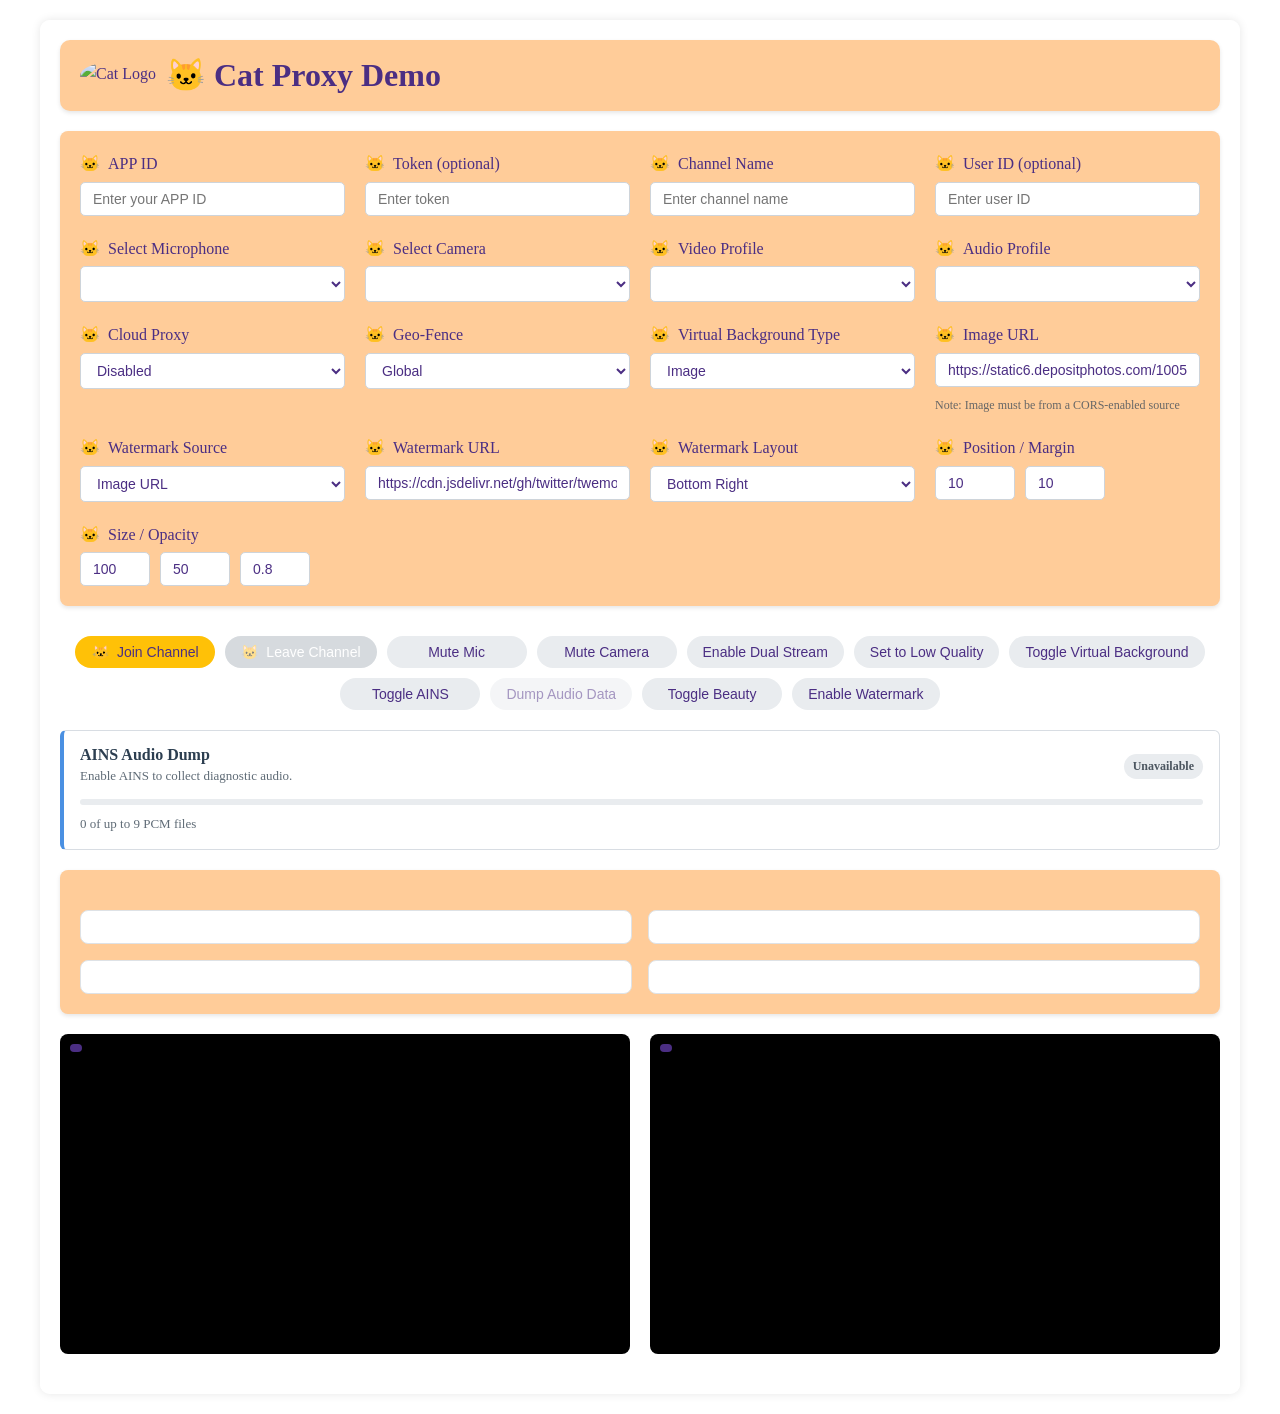
==== index.html @ 1e6b45f9 "Add AINS audio dump diagnostics" ====
<!DOCTYPE html>
<html lang="en">
<head>
    <meta charset="UTF-8">
    <meta name="viewport" content="width=device-width, initial-scale=1.0">
    <title>Cat Proxy</title>
    <link rel="stylesheet" href="styles.css">
    <script src="https://download.agora.io/sdk/release/AgoraRTC_N.js"></script>
    <script src="https://www.gstatic.com/charts/loader.js"></script>
    <script src="https://agora-packages.s3.us-west-2.amazonaws.com/ext/vb-2-1-0/agora-extension-virtual-background.js"></script>
    <script src="https://cdn.jsdelivr.net/npm/agora-extension-ai-denoiser@2.0.2/index.js"></script>
    <script src="https://agora-packages.s3.us-west-2.amazonaws.com/ext/agora-beauty/agora-extension-beauty.js"></script>
    <script src="https://agora-packages.s3.us-west-2.amazonaws.com/ext/watermark/index.js"></script>
    <script src="https://cdn.jsdelivr.net/npm/jszip@3.10.1/dist/jszip.min.js"></script>
    <script type="text/javascript" src="https://unpkg.com/default-passive-events"></script>
    <style>
        .beauty-controls {
            margin-top: 10px;
            padding: 10px;
            background-color: #ff69b4;
            border-radius: 5px;
            display: flex;
            flex-direction: row;
            flex-wrap: nowrap;
            justify-content: space-between;
            align-items: center;
            gap: 10px;
            max-width: 800px;
        }
        .beauty-controls .input-group {
            flex: 1;
            min-width: 0;
            margin: 0 5px;
        }
        .beauty-controls .input-group label {
            color: white;
            font-size: 12px;
            margin-bottom: 2px;
            display: block;
        }
        .beauty-controls input[type="range"] {
            width: 100%;
            max-width: 150px;
        }
        .beauty-controls .slider-container span {
            color: white;
            font-size: 12px;
            min-width: 30px;
            text-align: right;
        }
    </style>
</head>
<body>
    <div class="container">
        <header>
            <div class="logo">
                <img src="https://external-preview.redd.it/psbattle-this-silly-cat-v0-wBI0MzDN_yfD5jdY7ySASwg3KecJGGLa749_jiG5dVs.jpg?width=640&crop=smart&auto=webp&s=bc20d15296fadb878300018f1ec9cf8ddc8c1899" alt="Cat Logo">
                <h1>Cat Proxy Demo</h1>
            </div>
            <!--<div class="invite-link">
                <input type="text" id="inviteLink" readonly>
                <button onclick="copyInviteLink()">Copy Link</button>
            </div>-->
        </header>

        <main>
            <div class="controls">
                <div class="input-group">
                    <label for="appId">APP ID</label>
                    <input type="text" id="appId" placeholder="Enter your APP ID">
                </div>
                <div class="input-group">
                    <label for="token">Token (optional)</label>
                    <input type="text" id="token" placeholder="Enter token">
                </div>
                <div class="input-group">
                    <label for="channelName">Channel Name</label>
                    <input type="text" id="channelName" placeholder="Enter channel name">
                </div>
                <div class="input-group">
                    <label for="userId">User ID (optional)</label>
                    <input type="text" id="userId" placeholder="Enter user ID">
                </div>
                <div class="input-group">
                    <label for="micSelect">Select Microphone</label>
                    <select id="micSelect"></select>
                </div>
                <div class="input-group">
                    <label for="cameraSelect">Select Camera</label>
                    <select id="cameraSelect"></select>
                </div>
                <div class="input-group">
                    <label for="videoProfile">Video Profile</label>
                    <select id="videoProfile">
                    </select>
                </div>
                <div class="input-group">
                    <label for="audioProfile">Audio Profile</label>
                    <select id="audioProfile">
                    </select>
                </div>
                <div class="input-group">
                    <label for="cloudProxy">Cloud Proxy</label>
                    <select id="cloudProxy">
                        <option value="disabled">Disabled</option>
                        <option value="enabled">Enabled</option>
                    </select>
                </div>
                <div class="input-group">
                    <label for="geoFence">Geo-Fence</label>
                    <select id="geoFence">
                        <option value="global">Global</option>
                        <option value="us">United States</option>
                        <option value="eu">Europe</option>
                        <option value="asia">Asia</option>
                        <option value="china">China</option>
                        <option value="india">India</option>
                        <option value="japan">Japan</option>
                        <option value="korea">Korea</option>
                        <option value="oceania">Oceania</option>
                        <option value="south_america">South America</option>
                        <option value="africa">Africa</option>
                        <option value="hong_kong">Hong Kong & Macau</option>
                    </select>
                </div>
                <div class="input-group">
                    <label for="virtualBgType">Virtual Background Type</label>
                    <select id="virtualBgType">
                        <option value="img">Image</option>
                        <option value="color">Color</option>
                        <option value="blur">Blur</option>
                        <option value="video">Video</option>
                        <option value="none">None</option>
                    </select>
                </div>
                <div class="input-group" id="virtualBgColorGroup" style="display: none;">
                    <label for="virtualBgColor">Background Color</label>
                    <div class="color-picker-container">
                        <input type="color" id="virtualBgColor" value="#4b2e83">
                        <span id="colorValue">#4b2e83</span>
                    </div>
                </div>
                <div class="input-group" id="virtualBgImgGroup">
                    <label for="virtualBgImgUrl">Image URL</label>
                    <input type="text" id="virtualBgImgUrl" placeholder="Enter image URL" value="https://static6.depositphotos.com/1005348/610/i/450/depositphotos_6100822-stock-photo-yawning-cat.jpg">
                    <small class="small-text">Note: Image must be from a CORS-enabled source</small>
                </div>
                <div class="input-group" id="virtualBgVideoGroup" style="display: none;">
                    <label for="virtualBgVideoUrl">Video URL</label>
                    <input type="text" id="virtualBgVideoUrl" placeholder="Enter video URL" value="https://cdn.pixabay.com/video/2016/05/11/3092-166221773_large.mp4">
                    <small class="small-text">Note: Video must be from a CORS-enabled source</small>
                </div>
                <div class="input-group" id="virtualBgBlurGroup" style="display: none;">
                    <label for="virtualBgBlur">Blur Level</label>
                    <div class="slider-container">
                        <input type="range" id="virtualBgBlur" min="1" max="3" step="1" value="2">
                        <span id="blurValue">Medium</span>
                    </div>
                </div>
                <div class="input-group" id="watermarkSourceGroup">
                    <label for="watermarkSource">Watermark Source</label>
                    <select id="watermarkSource">
                        <option value="url">Image URL</option>
                        <option value="dom">DOM &lt;img&gt; id</option>
                    </select>
                </div>
                <div class="input-group" id="watermarkUrlGroup">
                    <label for="watermarkUrl">Watermark URL</label>
                    <input type="text" id="watermarkUrl" value="https://cdn.jsdelivr.net/gh/twitter/twemoji@14.0.2/assets/72x72/1f431.png">
                </div>
                <div class="input-group" id="watermarkDomGroup" style="display:none;">
                    <label for="watermarkImgId">Watermark DOM image id</label>
                    <input type="text" id="watermarkImgId" value="watermarkDomImg">
                </div>
                <div class="input-group" id="watermarkLayoutGroup">
                    <label for="watermarkLayoutMode">Watermark Layout</label>
                    <select id="watermarkLayoutMode">
                        <option value="manual">Manual</option>
                        <option value="top-left">Top Left</option>
                        <option value="top-right">Top Right</option>
                        <option value="bottom-left">Bottom Left</option>
                        <option value="bottom-right" selected>Bottom Right</option>
                    </select>
                </div>
                <div class="input-group" id="watermarkPosGroup">
                    <label>Position / Margin</label>
                    <div class="slider-container">
                        <input type="number" id="watermarkX" value="10" style="max-width:80px;" title="x or margin x">
                        <input type="number" id="watermarkY" value="10" style="max-width:80px;" title="y or margin y">
                    </div>
                </div>
                <div class="input-group" id="watermarkSizeGroup">
                    <label>Size / Opacity</label>
                    <div class="slider-container">
                        <input type="number" id="watermarkW" value="100" placeholder="w" style="max-width:70px;">
                        <input type="number" id="watermarkH" value="50" placeholder="h" style="max-width:70px;">
                        <input type="number" id="watermarkAlpha" value="0.8" min="0" max="1" step="0.05" style="max-width:70px;">
                    </div>
                </div>
                <img id="watermarkDomImg" crossorigin="anonymous" src="https://cdn.jsdelivr.net/gh/twitter/twemoji@14.0.2/assets/72x72/1f431.png" alt="" width="100" height="50" style="position:absolute;left:-9999px;width:1px;height:1px;overflow:hidden;" aria-hidden="true">
                <div class="input-group" id="svcControls" style="display: none;">
                    <label>SVC Controls</label>
                    <div class="svc-options">
                        <div class="svc-option">
                            <label for="spatialLayer">Spatial</label>
                            <div class="slider-container">
                                <input type="range" id="spatialLayer" min="0" max="3" step="1" value="3">
                                <span id="spatialValue">3</span>
                            </div>
                        </div>
                        <div class="svc-option">
                            <label for="temporalLayer">Temporal</label>
                            <div class="slider-container">
                                <input type="range" id="temporalLayer" min="0" max="3" step="1" value="3">
                                <span id="temporalValue">3</span>
                            </div>
                        </div>
                        <button id="applySVCBtn">Apply SVC Settings</button>
                    </div>
                </div>
            </div>

            <div class="button-group">
                <button id="joinBtn" class="primary">Join Channel</button>
                <button id="leaveBtn" class="danger" disabled>Leave Channel</button>
                <button id="muteMicBtn">Mute Mic</button>
                <button id="muteCameraBtn">Mute Camera</button>
                <button id="dualStreamBtn">Enable Dual Stream</button>
                <button id="switchStreamBtn">Set to Low Quality</button>
                <button id="virtualBgBtn">Toggle Virtual Background</button>
                <button id="ainsBtn">Toggle AINS</button>
                <button id="audioDumpBtn" disabled>Dump Audio Data</button>
                <button id="beautyBtn">Toggle Beauty</button>
                <button id="watermarkBtn">Enable Watermark</button>
            </div>

            <section id="audioDumpPanel" class="audio-dump-panel" aria-labelledby="audioDumpTitle">
                <div class="audio-dump-summary">
                    <div>
                        <h2 id="audioDumpTitle">AINS Audio Dump</h2>
                        <p id="audioDumpMessage">Enable AINS to collect diagnostic audio.</p>
                    </div>
                    <span id="audioDumpStatus" class="audio-dump-status" data-state="idle">Unavailable</span>
                </div>
                <div class="audio-dump-progress" role="progressbar" aria-label="Audio dump progress" aria-valuemin="0" aria-valuemax="9" aria-valuenow="0">
                    <span id="audioDumpProgress"></span>
                </div>
                <div class="audio-dump-footer">
                    <span id="audioDumpFileCount">0 of up to 9 PCM files</span>
                    <button id="downloadAudioDumpBtn" type="button" hidden>Download ZIP Again</button>
                </div>
            </section>

            <div id="beautyControls" class="beauty-controls" style="display: none;">
                <div class="input-group">
                    <label for="contrastLevel">Contrast Level</label>
                    <div class="slider-container">
                        <input type="range" id="contrastLevel" min="0" max="2" value="1">
                        <span id="contrastValue">1</span>
                    </div>
                </div>
                <div class="input-group">
                    <label for="smoothnessLevel">Smoothness Level</label>
                    <div class="slider-container">
                        <input type="range" id="smoothnessLevel" min="0" max="100" value="50">
                        <span id="smoothnessValue">0.5</span>
                    </div>
                </div>
                <div class="input-group">
                    <label for="whiteLevel">White Level</label>
                    <div class="slider-container">
                        <input type="range" id="whiteLevel" min="0" max="100" value="60">
                        <span id="whiteValue">0.6</span>
                    </div>
                </div>
                <div class="input-group">
                    <label for="rednessLevel">Redness Level</label>
                    <div class="slider-container">
                        <input type="range" id="rednessLevel" min="0" max="100" value="10">
                        <span id="rednessValue">0.1</span>
                    </div>
                </div>
                <div class="input-group">
                    <label for="sharpnessLevel">Sharpness Level</label>
                    <div class="slider-container">
                        <input type="range" id="sharpnessLevel" min="0" max="100" value="30">
                        <span id="sharpnessValue">0.3</span>
                    </div>
                </div>
            </div>

            <div class="stats-overview">
                <div id="overallStats" class="stats"></div>
                <div class="graphs-container">
                    <div id="networkQualityChart"></div>
                    <div id="fpsChart"></div>
                    <div id="virtualBgCostChart"></div>
                    <div id="resolutionChart"></div>
                </div>
            </div>

            <div class="video-container">
                <div class="video-wrapper">
                    <div class="video-box">
                        <div id="localVideo"></div>
                        <div id="localVideoStats" class="video-overlay-stats"></div>
                    </div>
                </div>
                <div class="video-wrapper">
                    <div class="video-box">
                        <div id="remoteVideo"></div>
                        <div id="remoteVideoStats" class="video-overlay-stats"></div>
                    </div>
                </div>
            </div>
        </main>
    </div>

    <div class="svc-popup-overlay"></div>
    <div class="svc-popup">
        <h3>SVC Settings</h3>
        <div class="svc-popup-content ">
            <div class="input-group svc-checkbox-wrapper">
                <label for="enableSVC">
                    <input type="checkbox" id="enableSVC" >Enable SVC (VP9 Scalable Video Coding)
                </label>
                <div class="checkbox-label-text">
                    <small>Enable before joining call or it won't work!</small>
                </div>
            </div>
            <div id="svcControls" style="display: none;">
                <div class="svc-option">
                    <label for="spatialLayer">Spatial Layer (0-3)</label>
                    <input type="number" id="spatialLayer" min="0" max="3" value="3">
                </div>
                <div class="svc-option">
                    <label for="temporalLayer">Temporal Layer (0-3)</label>
                    <input type="number" id="temporalLayer" min="0" max="3" value="3">
                </div>
            </div>
        </div>
        <div class="svc-popup-footer">
            <button class="cancel">Cancel</button>
            <button class="save">Save Changes</button>
        </div>
    </div>

    <script src="app.js"></script>
    <script src="beauty.js"></script>
    <script src="watermark.js"></script>
    <script>
        window.addEventListener('load', function () {
            if (!window.toggleWatermark) {
                window.toggleWatermark = async function () {
                    if (window.showPopup) window.showPopup('Watermark script failed to load (see console).');
                };
            }
        });
        document.addEventListener('DOMContentLoaded', () => {
            if (window.initBeautyControls) window.initBeautyControls();
        });
    </script>
</body>
</html>
---- styles.css ----
:root {
    --primary-color: #4a90e2;
    --danger-color: #e74c3c;
    --success-color: #2ecc71;
    --background-color: #f5f6fa;
    --text-color: #2c3e50;
    --border-color: #dcdde1;
    --input-background: #ffffff;
    --input-border: #ced4da;
    --input-focus-border: #80bdff;
    --input-focus-shadow: rgba(0,123,255,.25);
}

* {
    margin: 0;
    padding: 0;
    box-sizing: border-box;
}

body {
    font-family: 'Paw Wow' sans-serif;
    background: url('https://images.unsplash.com/photo-1543852786-1cf6624b9987?ixlib=rb-4.0.3&auto=format&fit=cover&w=1500&q=80') no-repeat center center fixed;
    background-size: cover;
    color: var(--text-color);
    line-height: 1.6;
    padding: 20px;
}

.container {
    max-width: 1200px;
    margin: 0 auto;
    padding: 20px;
    background: rgba(255, 255, 255, 0.95);
    border-radius: 10px;
    box-shadow: 0 0 10px rgba(0, 0, 0, 0.1);
}

header {
    display: flex;
    justify-content: space-between;
    align-items: center;
    padding: 10px 20px;
    background: #ffcc99;
    border-radius: 10px;
    margin-bottom: 20px;
    color: #4b2e83;
    box-shadow: 0 2px 4px rgba(0,0,0,0.1);
}

.logo {
    display: flex;
    align-items: center;
    gap: 10px;
    transition: transform 0.3s ease;
}

.logo:hover {
    transform: scale(1.05);
}

.logo:active {
    transform: scale(0.95);
}

.logo img {
    height: 30px;
    border-radius: 50%;
    transition: all 0.3s ease;
}

.logo img:hover {
    box-shadow: 0 0 15px rgba(75, 46, 131, 0.5);
    transform: rotate(360deg);
}

.controls {
    display: grid;
    grid-template-columns: repeat(auto-fit, minmax(250px, 1fr));
    gap: 20px;
    margin-bottom: 30px;
    padding: 20px;
    background: #ffcc99;
    border-radius: 8px;
    box-shadow: 0 2px 4px rgba(0,0,0,0.1);
    transition: all 0.3s ease;
}

.controls.hidden {
    display: none;
}

.input-group {
    display: flex;
    flex-direction: column;
    gap: 5px;
}

.input-group label {
    font-weight: 500;
    color: #4b2e83;
}

.input-group input,
.input-group select {
    width: 100%;
    padding: 8px 12px;
    border: 1px solid var(--input-border);
    border-radius: 5px;
    background: var(--input-background);
    color: #4b2e83;
    font-size: 14px;
    transition: border-color .15s ease-in-out,box-shadow .15s ease-in-out;
}

.input-group input:focus,
.input-group select:focus {
    outline: none;
    border-color: var(--input-focus-border);
    box-shadow: 0 0 0 0.2rem var(--input-focus-shadow);
}

.small-text {
    font-size: 12px;
    color: #4b2e83;
    margin-top: 4px;
}

.small-text a {
    color: #0066cc;
    text-decoration: none;
}

.video-container {
    display: grid;
    grid-template-columns: repeat(auto-fit, minmax(300px, 1fr));
    gap: 20px;
    margin: 20px 0;
    width: 100%;
    max-width: 100%;
    overflow-x: hidden;
}

.video-wrapper {
    position: relative;
}

.video-box {
    background: #000 url('https://cdn.pixabay.com/photo/2017/02/20/18/03/cat-2083492_1280.jpg') no-repeat center center;
    background-size: cover;
    border-radius: 8px;
    overflow: hidden;
    position: relative;
    aspect-ratio: 16/9;
}

.video-overlay-stats {
    position: absolute;
    top: 10px;
    left: 10px;
    color: #ffffff;
    font-size: 11px;
    background: #4b2e83;
    padding: 4px 6px;
    border-radius: 4px;
    z-index: 2;
    max-width: 300px;
    line-height: 1.2;
}

.video-header {
    padding: 10px;
    background: var(--primary-color);
    color: white;
    display: flex;
    justify-content: space-between;
    align-items: center;
}

.video-content {
    padding: 15px;
}

#localVideo,
#remoteVideo {
    width: 100%;
    height: 100%;
    position: relative;
    overflow: hidden;
}

/* Match Agora play({ fit: 'contain' }) — letterboxed frame stays inside the box (watermarks in corners remain visible). */
#localVideo {
    display: flex;
    align-items: center;
    justify-content: center;
}

#localVideo video {
    object-fit: contain !important;
    max-width: 100%;
    max-height: 100%;
    width: 100%;
    height: 100%;
}

.no-video {
    position: absolute;
    top: 0;
    left: 0;
    width: 100%;
    height: 100%;
    display: flex;
    justify-content: center;
    align-items: center;
    background: url('https://cdn.pixabay.com/photo/2017/02/20/18/03/cat-2083492_1280.jpg') no-repeat center center;
    background-size: cover;
    z-index: 1;
}

.stats-overview {
    background: #ffcc99;
    border-radius: 8px;
    padding: 20px;
    margin: 20px 0;
    box-shadow: 0 2px 4px rgba(0,0,0,0.1);
}

.stats {
    display: flex;
    flex-wrap: wrap;
    gap: 10px;
    margin-bottom: 20px;
}

.stat-item {
    background: rgba(255, 222, 173, 0.9);
    padding: 4px 8px;
    border-radius: 4px;
    white-space: nowrap;
    font-size: 12px;
}

.graphs-container {
    display: grid;
    grid-template-columns: repeat(2, 1fr);
    gap: 1rem;
    margin-top: 1rem;
}

.graphs-container > div {
    width: 100%;
    height: 300px;
    background: rgba(255, 255, 255, 0.1);
    border-radius: 8px;
    padding: 1rem;
}

#networkQualityChart,
#fpsChart,
#virtualBgCostChart,
#resolutionChart {
    width: 100%;
    height: 100%;
    background: #ffffff;
    border-radius: 8px;
    border: 1px solid #dee2e6;
}

.button-group {
    display: flex;
    flex-wrap: wrap;
    gap: 10px;
    justify-content: center;
    margin: 20px 0;
    order: -1;
}

.button-group button {
    min-width: 140px;
    white-space: nowrap;
    overflow: hidden;
    text-overflow: ellipsis;
}

.audio-dump-panel {
    margin: 0 0 20px;
    padding: 14px 16px;
    border: 1px solid #d8dde3;
    border-left: 4px solid #4a90e2;
    border-radius: 6px;
    background: #fff;
}

.audio-dump-summary,
.audio-dump-footer {
    display: flex;
    align-items: center;
    justify-content: space-between;
    gap: 16px;
}

.audio-dump-summary h2 {
    font-size: 16px;
    line-height: 1.3;
    color: #2c3e50;
}

.audio-dump-summary p,
.audio-dump-footer {
    color: #5f6b76;
    font-size: 13px;
}

.audio-dump-status {
    flex: 0 0 auto;
    padding: 3px 9px;
    border-radius: 999px;
    background: #e9ecef;
    color: #4c5660;
    font-size: 12px;
    font-weight: 600;
}

.audio-dump-status[data-state="collecting"] {
    background: #fff3cd;
    color: #7a5900;
}

.audio-dump-status[data-state="ready"] {
    background: #d8f3e3;
    color: #146c43;
}

.audio-dump-status[data-state="error"] {
    background: #f8d7da;
    color: #842029;
}

.audio-dump-progress {
    height: 6px;
    margin: 12px 0 9px;
    overflow: hidden;
    border-radius: 3px;
    background: #e9ecef;
}

.audio-dump-progress span {
    display: block;
    width: 0;
    height: 100%;
    background: #2ecc71;
    transition: width 0.2s ease;
}

#downloadAudioDumpBtn {
    min-width: 0;
    padding: 5px 10px;
    border-radius: 4px;
    background: #e9ecef;
}

button {
    padding: 8px 16px;
    border: none;
    border-radius: 20px;
    cursor: pointer;
    font-weight: 500;
    transition: all 0.2s;
    font-size: 14px;
    background: #e9ecef;
    color: #4b2e83;
}

button:hover:not(:disabled) {
    background: #dee2e6;
}

button.primary {
    background: #ffc107;
    color: #4b2e83;
}

button.primary:hover:not(:disabled) {
    background: #ffca2c;
}

button.danger {
    background: #adb5bd;
    color: #fff;
}

button.danger:hover:not(:disabled) {
    background: #6c757d;
}

button:disabled {
    opacity: 0.5;
    cursor: not-allowed;
}

/* Cat-themed elements */
.logo h1::before {
    content: "🐱";
    margin-right: 8px;
}

.video-header span {
    display: flex;
    align-items: center;
}

.video-header span::before,
.video-header span::after {
    content: "🐱";
    margin: 0 8px;
}

/* Add cat emojis to buttons */
#joinBtn::before {
    content: "🐱";
    margin-right: 8px;
}

#leaveBtn::before {
    content: "🐱";
    margin-right: 8px;
}

/* Add more cat emojis */
.input-group label::before {
    content: "🐱";
    margin-right: 8px;
}

/* Background cat pattern */
body::before {
    content: "🐱";
    position: fixed;
    top: 50%;
    left: 50%;
    transform: translate(-50%, -50%);
    font-size: 200px;
    opacity: 0.1;
    pointer-events: none;
    z-index: -1;
    animation: float 6s ease-in-out infinite;
}

@keyframes float {
    0% { transform: translate(-50%, -50%) rotate(0deg); }
    50% { transform: translate(-50%, -50%) rotate(10deg); }
    100% { transform: translate(-50%, -50%) rotate(0deg); }
}

.graphs {
    display: grid;
    grid-template-columns: repeat(auto-fit, minmax(400px, 1fr));
    gap: 20px;
}

/* Popup styles */
.popup {
    position: relative;
    background-color: rgba(0, 0, 0, 0.8);
    color: white;
    padding: 10px 20px;
    border-radius: 5px;
    z-index: 1000;
    animation: slideIn 0.3s ease-out;
    font-size: 14px;
    box-shadow: 0 2px 5px rgba(0,0,0,0.2);
    margin-bottom: 10px;
    max-width: 300px;
    word-wrap: break-word;
}

.popup-container {
    position: fixed;
    top: 80px;
    right: 20px;
    z-index: 1000;
    display: flex;
    flex-direction: column;
    align-items: flex-end;
    max-height: 80vh;
    overflow-y: auto;
}

@keyframes slideIn {
    from {
        transform: translateX(100%);
        opacity: 0;
    }
    to {
        transform: translateX(0);
        opacity: 1;
    }
}

@keyframes fadeOut {
    from {
        opacity: 1;
    }
    to {
        opacity: 0;
    }
}

@media (max-width: 768px) {
    .audio-dump-summary,
    .audio-dump-footer {
        align-items: flex-start;
        flex-direction: column;
        gap: 8px;
    }

    .video-container {
        grid-template-columns: 1fr;
    }
    
    .graphs-container {
        grid-template-columns: 1fr;
        height: auto;
    }
    
    #networkQualityChart,
    #fpsChart, 
    #virtualBgCostChart,
    #resolutionChart {
        height: 200px;
    }
}

.color-picker-container {
    display: flex;
    align-items: center;
    gap: 10px;
}

.color-picker-container input[type="color"] {
    width: 50px;
    height: 30px;
    padding: 0;
    border: none;
    border-radius: 4px;
    cursor: pointer;
}

.color-picker-container #colorValue {
    font-size: 14px;
    color: #4b2e83;
}

.input-group small {
    display: block;
    margin-top: 4px;
    color: #666;
    font-size: 12px;
}

.slider-container {
    display: flex;
    align-items: center;
    gap: 10px;
}

.slider-container input[type="range"] {
    flex: 1;
    height: 6px;
    -webkit-appearance: none;
    background: #ddd;
    border-radius: 3px;
    outline: none;
}

.slider-container input[type="range"]::-webkit-slider-thumb {
    -webkit-appearance: none;
    width: 18px;
    height: 18px;
    background: #4b2e83;
    border-radius: 50%;
    cursor: pointer;
    transition: background .15s ease-in-out;
}

.slider-container input[type="range"]::-webkit-slider-thumb:hover {
    background: #6b3fa3;
}

.slider-container #blurValue {
    min-width: 60px;
    font-size: 14px;
    color: #4b2e83;
}

.settings-toggle {
    position: fixed;
    top: 1rem;
    right: 1rem;
    z-index: 1001;
    background: #4b2e83;
    color: white;
    border: none;
    padding: 0.5rem 1rem;
    border-radius: 4px;
    cursor: pointer;
    transition: all 0.3s ease;
    box-shadow: 0 2px 4px rgba(0,0,0,0.2);
}

.settings-toggle:hover {
    background: #6b4ea3;
    transform: translateY(-1px);
    box-shadow: 0 4px 8px rgba(0,0,0,0.2);
}

.svc-options {
    display: flex;
    flex-direction: column;
    gap: 8px;
    padding: 8px;
    background: #f8f9fa;
    border-radius: 5px;
}

.svc-option {
    display: flex;
    align-items: center;
    gap: 8px;
    white-space: nowrap;
}

.svc-option label {
    min-width: 60px;
    margin: 0;
    font-size: 14px;
}

.svc-option .slider-container {
    flex: 1;
    display: flex;
    align-items: center;
    gap: 8px;
    min-width: 0; /* Allow container to shrink */
}

.svc-option input[type="range"] {
    flex: 1;
    height: 4px;
    -webkit-appearance: none;
    background: #ddd;
    border-radius: 2px;
    outline: none;
    min-width: 100px; /* Minimum width for the slider */
}

.svc-option input[type="range"]::-webkit-slider-thumb {
    -webkit-appearance: none;
    width: 16px;
    height: 16px;
    background: #4b2e83;
    border-radius: 50%;
    cursor: pointer;
    transition: background .15s ease-in-out;
}

.svc-option input[type="range"]::-webkit-slider-thumb:hover {
    background: #6b3fa3;
}

.svc-option span {
    min-width: 20px;
    font-size: 14px;
    color: #4b2e83;
    text-align: right;
}

#applySVCBtn {
    margin-top: 8px;
    background: #4b2e83;
    color: white;
    border: none;
    padding: 6px 12px;
    border-radius: 4px;
    cursor: pointer;
    transition: all 0.2s;
    font-size: 14px;
    width: 100%;
}

#applySVCBtn:hover {
    background: #6b4ea3;
}

#svcToggleBtn {
    background: #fff3cd;
    border: none;
    padding: 8px 16px;
    border-radius: 4px;
    cursor: pointer;
    transition: opacity 0.3s;
}

.input-group.svc-checkbox-wrapper {
    flex-direction: column;
    align-items: left;
    gap: 6px;
    color: #4b2e83;
  }
  
  .svc-checkbox-wrapper input[type="checkbox"] {
    width: 13px;
    height: 13px;
  }

#enableSVC {
    margin-right: 8px;
    transform: scale(1.2);
    cursor: pointer;
}

#enableSVC:checked + span {
    color: #4b2e83;
    font-weight: bold;
}

/* Add a fun animation for the SVC controls appearance */
.input-group[style*="display: block"] {
    animation: popIn 0.3s ease-out;
}

@keyframes popIn {
    0% {
        transform: scale(0);
        opacity: 0;
    }
    70% {
        transform: scale(1.1);
    }
    100% {
        transform: scale(1);
        opacity: 1;
    }
}

.svc-popup {
    display: none;
    position: fixed;
    top: 50%;
    left: 50%;
    transform: translate(-50%, -50%);
    background: white;
    padding: 20px;
    border-radius: 10px;
    box-shadow: 0 4px 20px rgba(0, 0, 0, 0.2);
    z-index: 1002;
    width: 90%;
    max-width: 400px;
}

.svc-popup.show {
    display: block;
    animation: popIn 0.3s ease-out;
}

.svc-popup h3 {
    color: #4b2e83;
    margin-bottom: 15px;
    display: flex;
    align-items: center;
    gap: 8px;
}

.svc-popup h3::before {
    content: "🎮";
}

.svc-popup-content {
    display: flex;
    flex-direction: column;
    gap: 15px;
}

.svc-popup-footer {
    margin-top: 20px;
    display: flex;
    justify-content: flex-end;
    gap: 10px;
}

.svc-popup-footer button {
    padding: 8px 16px;
    border: none;
    border-radius: 4px;
    cursor: pointer;
    transition: all 0.2s;
}

.svc-popup-footer button.save {
    background: #4b2e83;
    color: white;
}

.svc-popup-footer button.save:hover {
    background: #6b4ea3;
}

.svc-popup-footer button.cancel {
    background: #e9ecef;
    color: #4b2e83;
}

.svc-popup-footer button.cancel:hover {
    background: #dee2e6;
}

.svc-popup-overlay {
    display: none;
    position: fixed;
    top: 0;
    left: 0;
    right: 0;
    bottom: 0;
    background: rgba(0, 0, 0, 0.5);
    z-index: 1001;
}

.svc-popup-overlay.show {
    display: block;
}

.github-link {
    position: fixed;
    top: 20px;
    left: 20px; /* Move to left side */
    z-index: 1000;
    display: flex;
    align-items: center;
    justify-content: center;
    width: 40px;
    height: 40px;
    background: #fff;
    border-radius: 50%;
    box-shadow: 0 2px 10px rgba(0, 0, 0, 0.1);
    transition: transform 0.2s ease;
}

.github-link:hover {
    transform: scale(1.1);
}

.github-link svg {
    width: 24px;
    height: 24px;
    fill: #333;
}
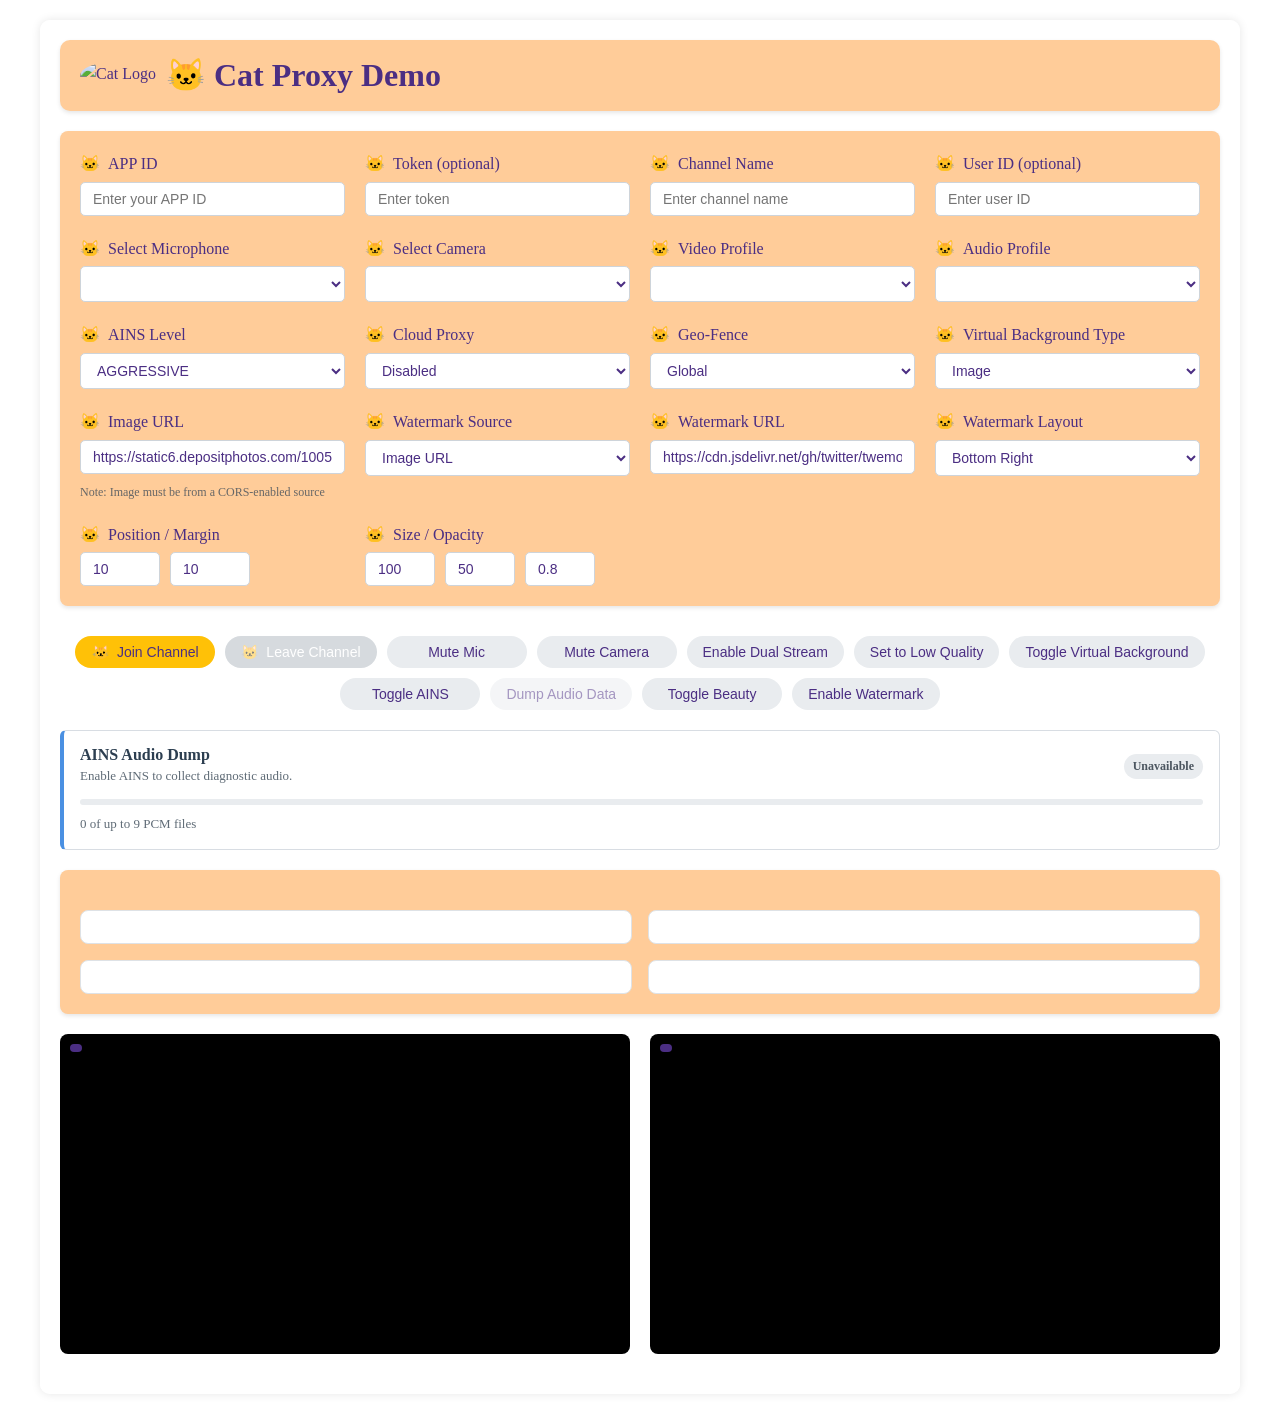
==== commit f0ad677f: "Add AINS level control and debug logging" ====
--- a/index.html
+++ b/index.html
@@ -100,6 +100,13 @@
                     </select>
                 </div>
                 <div class="input-group">
+                    <label for="ainsLevel">AINS Level</label>
+                    <select id="ainsLevel">
+                        <option value="SOFT">SOFT</option>
+                        <option value="AGGRESSIVE" selected>AGGRESSIVE</option>
+                    </select>
+                </div>
+                <div class="input-group">
                     <label for="cloudProxy">Cloud Proxy</label>
                     <select id="cloudProxy">
                         <option value="disabled">Disabled</option>
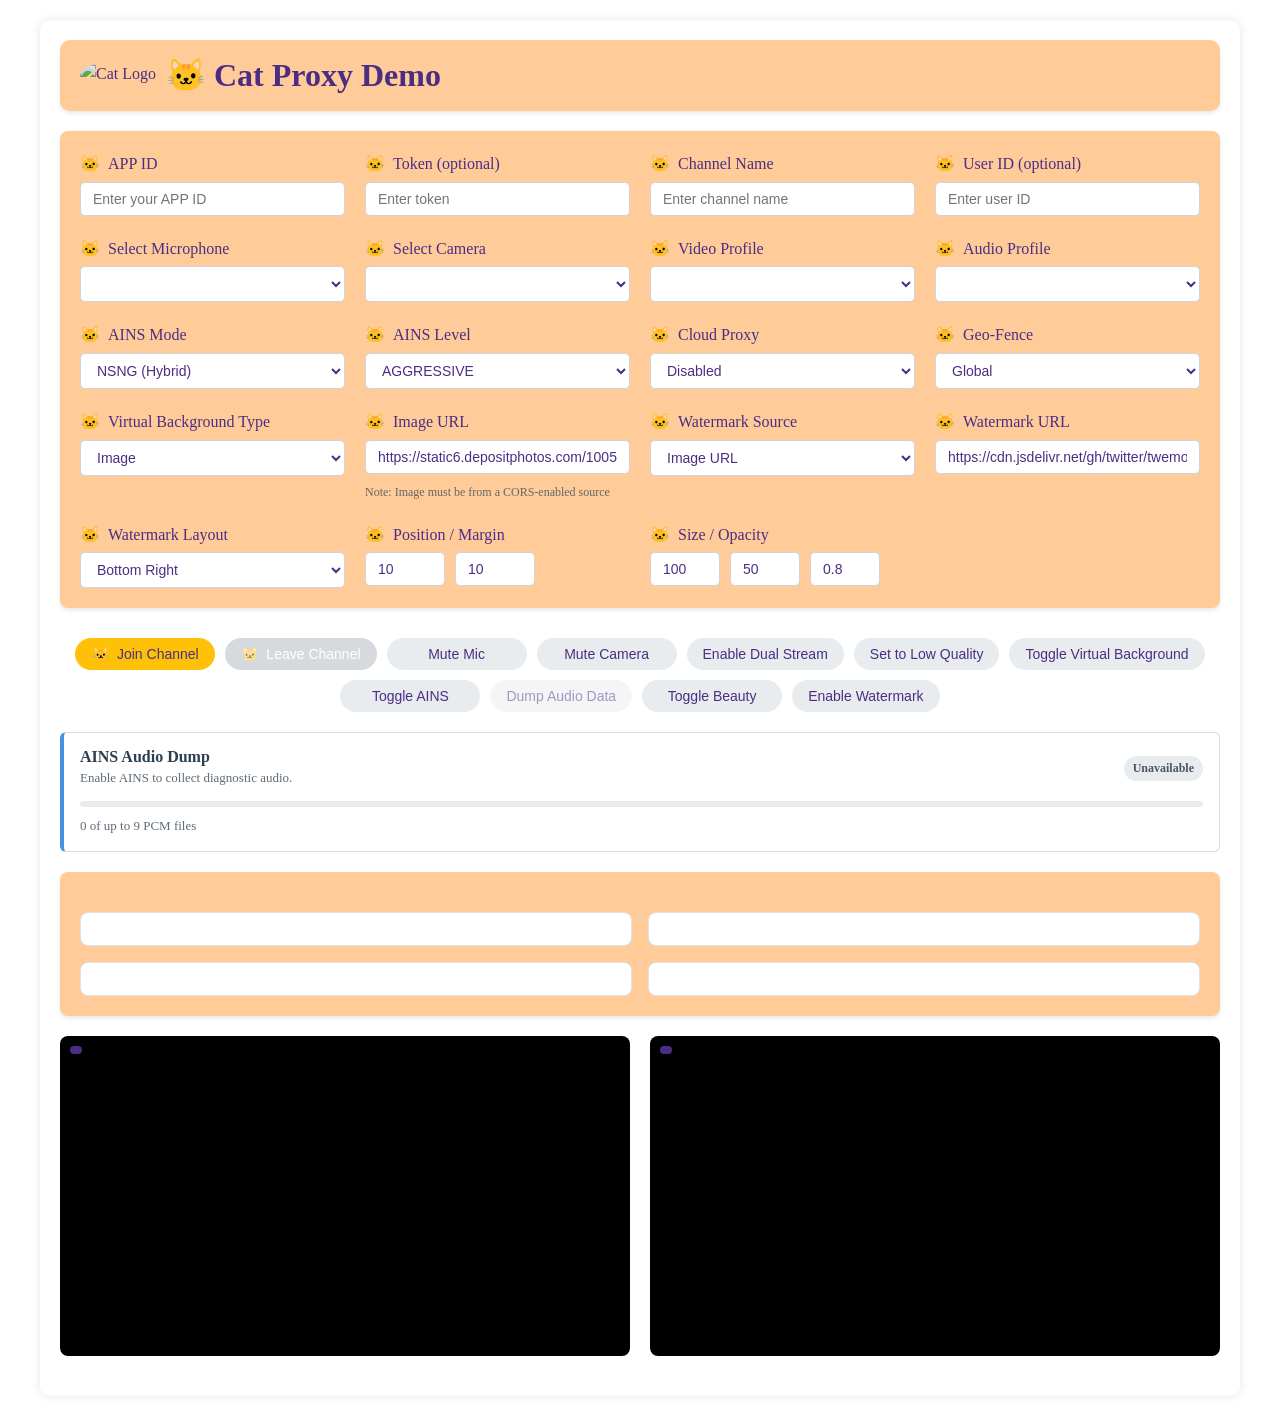
==== commit f7df0921: "Add AINS processor mode control" ====
--- a/index.html
+++ b/index.html
@@ -100,6 +100,13 @@
                     </select>
                 </div>
                 <div class="input-group">
+                    <label for="ainsMode">AINS Mode</label>
+                    <select id="ainsMode">
+                        <option value="NSNG" selected>NSNG (Hybrid)</option>
+                        <option value="STATIONARY_NS">STATIONARY_NS (Stationary)</option>
+                    </select>
+                </div>
+                <div class="input-group">
                     <label for="ainsLevel">AINS Level</label>
                     <select id="ainsLevel">
                         <option value="SOFT">SOFT</option>
--- a/styles.css
+++ b/styles.css
@@ -357,6 +357,15 @@
     padding: 5px 10px;
     border-radius: 4px;
     background: #e9ecef;
+}
+
+#audioDumpBtn.audio-dump-stop {
+    background: #c0392b;
+    color: #fff;
+}
+
+#audioDumpBtn.audio-dump-stop:hover:not(:disabled) {
+    background: #962d22;
 }
 
 button {
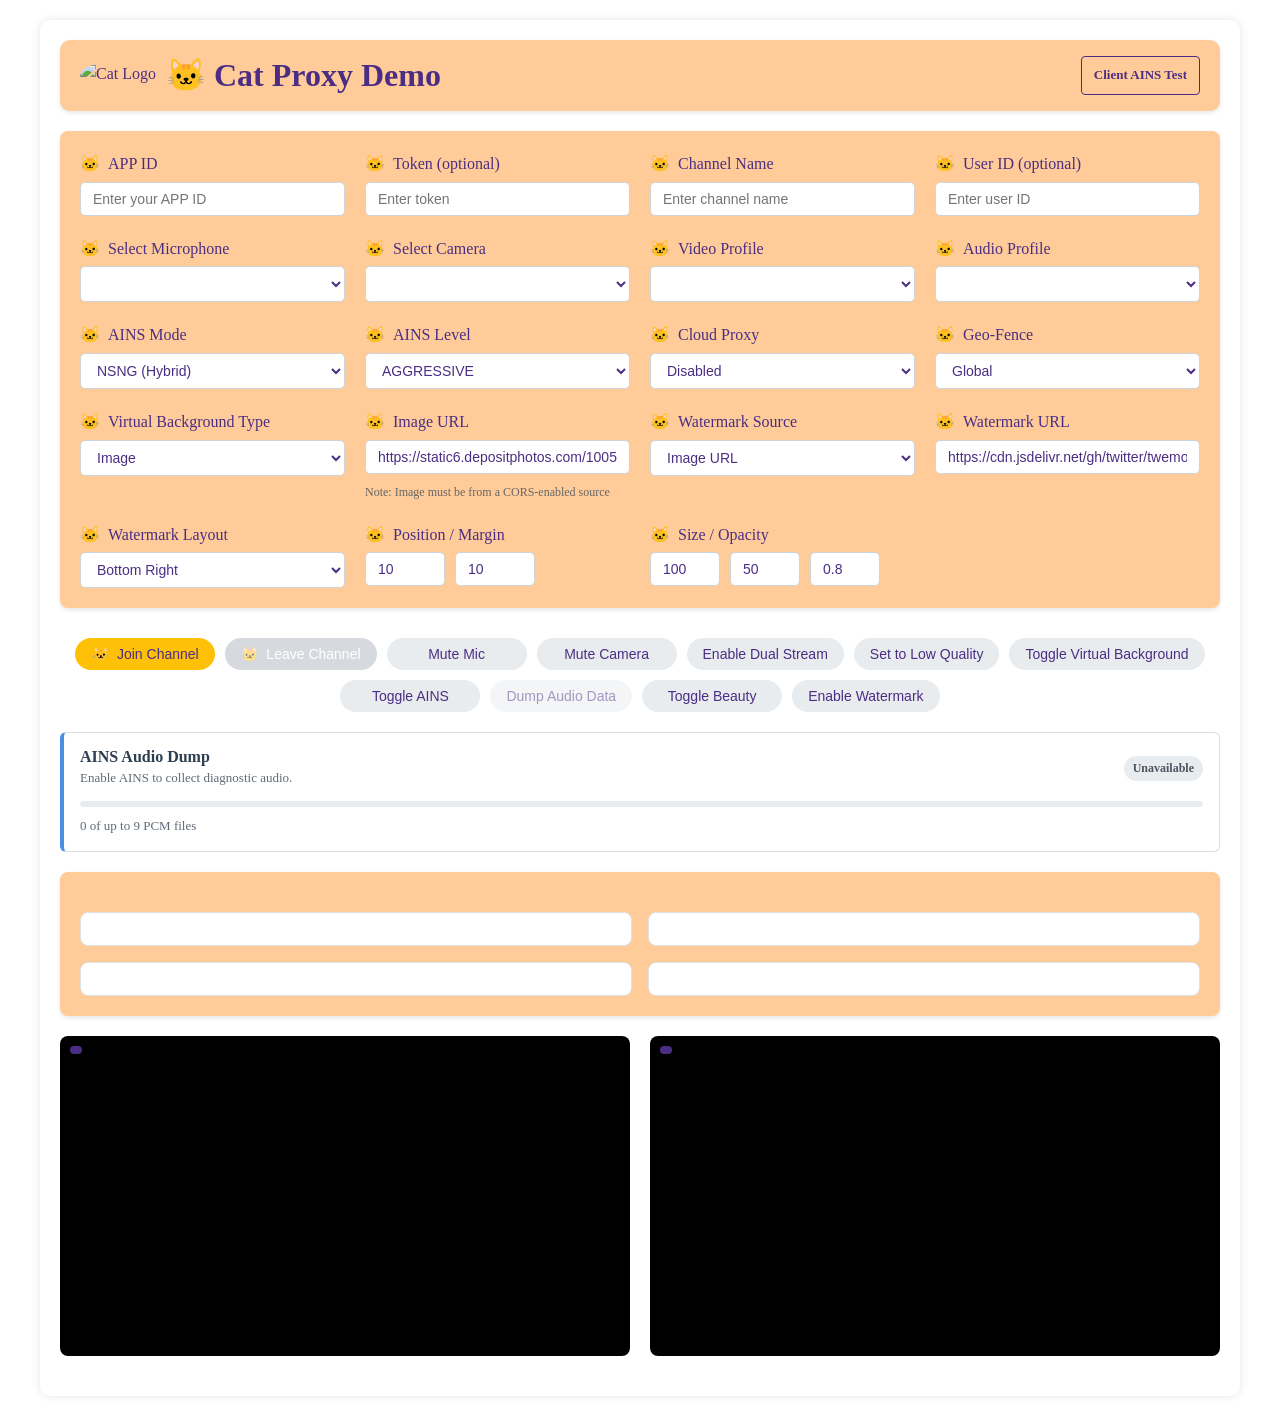
==== commit 48cf6ff8: "Add guided AINS field test" ====
--- a/index.html
+++ b/index.html
@@ -57,6 +57,7 @@
                 <img src="https://external-preview.redd.it/psbattle-this-silly-cat-v0-wBI0MzDN_yfD5jdY7ySASwg3KecJGGLa749_jiG5dVs.jpg?width=640&crop=smart&auto=webp&s=bc20d15296fadb878300018f1ec9cf8ddc8c1899" alt="Cat Logo">
                 <h1>Cat Proxy Demo</h1>
             </div>
+            <a class="client-test-link" href="ains-test.html">Client AINS Test</a>
             <!--<div class="invite-link">
                 <input type="text" id="inviteLink" readonly>
                 <button onclick="copyInviteLink()">Copy Link</button>
--- a/styles.css
+++ b/styles.css
@@ -45,6 +45,21 @@
     margin-bottom: 20px;
     color: #4b2e83;
     box-shadow: 0 2px 4px rgba(0,0,0,0.1);
+}
+
+.client-test-link {
+    padding: 8px 12px;
+    border: 1px solid #4b2e83;
+    border-radius: 4px;
+    color: #4b2e83;
+    font-size: 13px;
+    font-weight: 600;
+    text-decoration: none;
+}
+
+.client-test-link:hover {
+    background: #4b2e83;
+    color: #fff;
 }
 
 .logo {
